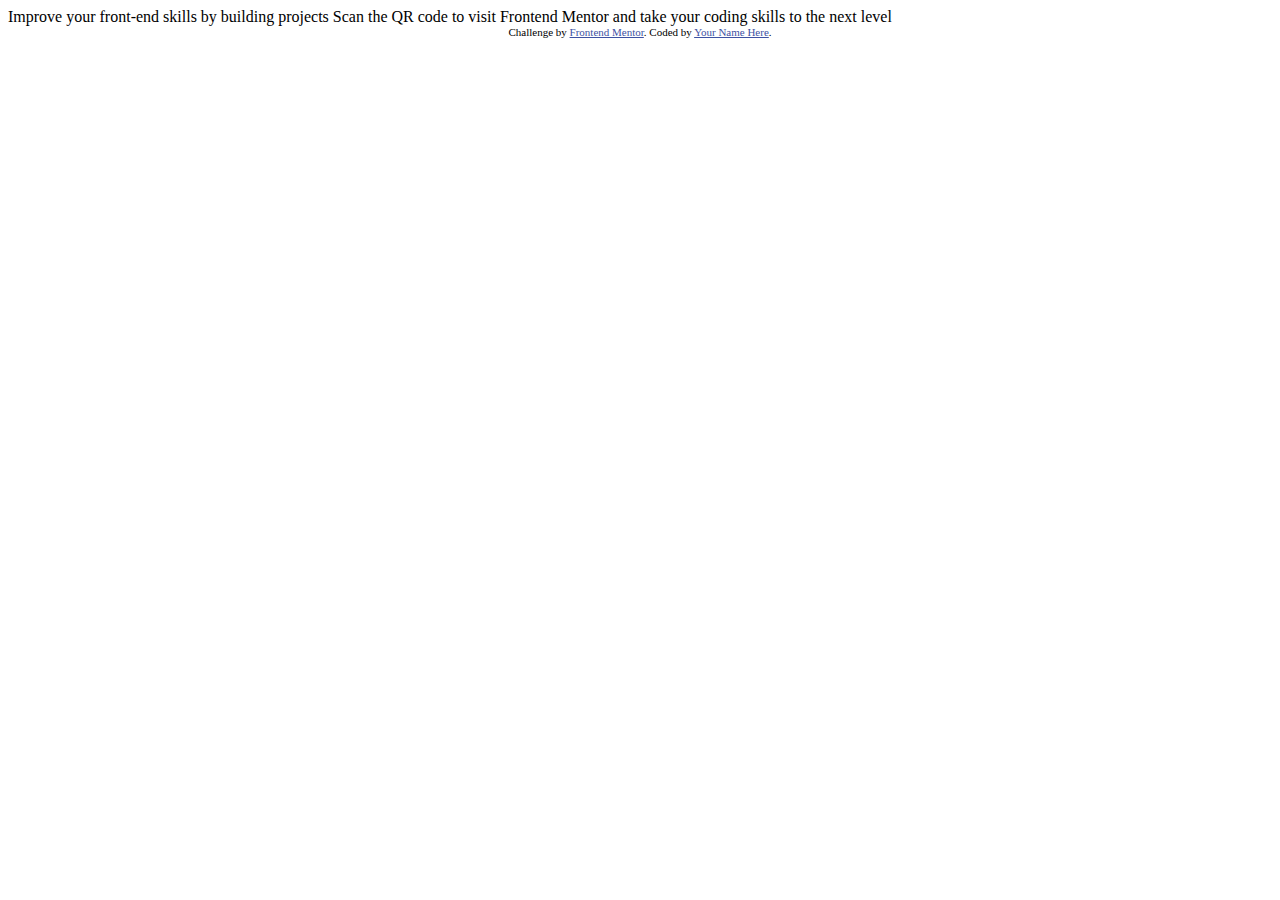
==== d001 - qrcode/qr-code-component-main/index.html @ 812fcf08 "add arquivos" ====
<!DOCTYPE html>
<html lang="en">
<head>
  <meta charset="UTF-8">
  <meta name="viewport" content="width=device-width, initial-scale=1.0"> <!-- displays site properly based on user's device -->

  <link rel="icon" type="image/png" sizes="32x32" href="./images/favicon-32x32.png">
  
  <title>Frontend Mentor | QR code component</title>

  <!-- Feel free to remove these styles or customise in your own stylesheet 👍 -->
  <style>
    .attribution { font-size: 11px; text-align: center; }
    .attribution a { color: hsl(228, 45%, 44%); }
  </style>
</head>
<body>

  Improve your front-end skills by building projects

  Scan the QR code to visit Frontend Mentor and take your coding skills to the next level
  
  <div class="attribution">
    Challenge by <a href="https://www.frontendmentor.io?ref=challenge" target="_blank">Frontend Mentor</a>. 
    Coded by <a href="#">Your Name Here</a>.
  </div>
</body>
</html>
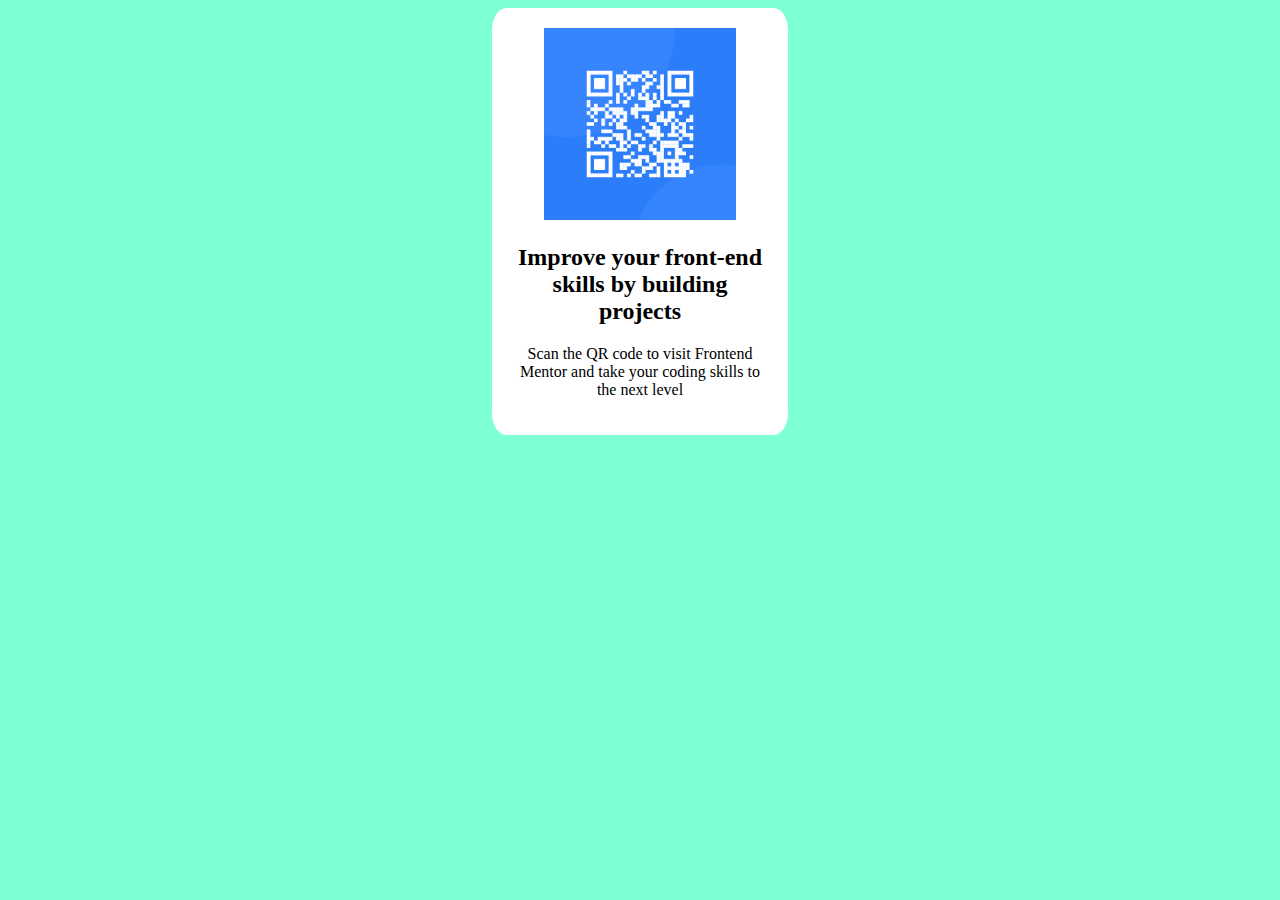
==== commit 71271d2c: "Update index.html" ====
--- a/d001 - qrcode/qr-code-component-main/index.html
+++ b/d001 - qrcode/qr-code-component-main/index.html
@@ -1,28 +1,40 @@
 <!DOCTYPE html>
-<html lang="en">
+<html lang="pt-br">
 <head>
   <meta charset="UTF-8">
   <meta name="viewport" content="width=device-width, initial-scale=1.0"> <!-- displays site properly based on user's device -->
 
   <link rel="icon" type="image/png" sizes="32x32" href="./images/favicon-32x32.png">
-  
   <title>Frontend Mentor | QR code component</title>
 
   <!-- Feel free to remove these styles or customise in your own stylesheet 👍 -->
   <style>
-    .attribution { font-size: 11px; text-align: center; }
-    .attribution a { color: hsl(228, 45%, 44%); }
+    body {
+      background-color: aquamarine;
+    }
+
+    main {
+      text-align: center;
+      background-color: white;
+      width: 40vw;
+      min-width: 20vw;
+      max-width: 15vw;
+      padding: 20px;
+      border-radius: 5%;
+      margin: auto;
+    }
+    main > img{
+      width: 15vw;
+    }
   </style>
 </head>
 <body>
-
-  Improve your front-end skills by building projects
-
-  Scan the QR code to visit Frontend Mentor and take your coding skills to the next level
-  
-  <div class="attribution">
-    Challenge by <a href="https://www.frontendmentor.io?ref=challenge" target="_blank">Frontend Mentor</a>. 
-    Coded by <a href="#">Your Name Here</a>.
-  </div>
+  <main>
+    <img src="images/image-qr-code.png" alt="qr-code">
+    <h2>
+      Improve your front-end skills by building projects
+    </h2>
+    <p>Scan the QR code to visit Frontend Mentor and take your coding skills to the next level</p>
+  </main>
 </body>
 </html>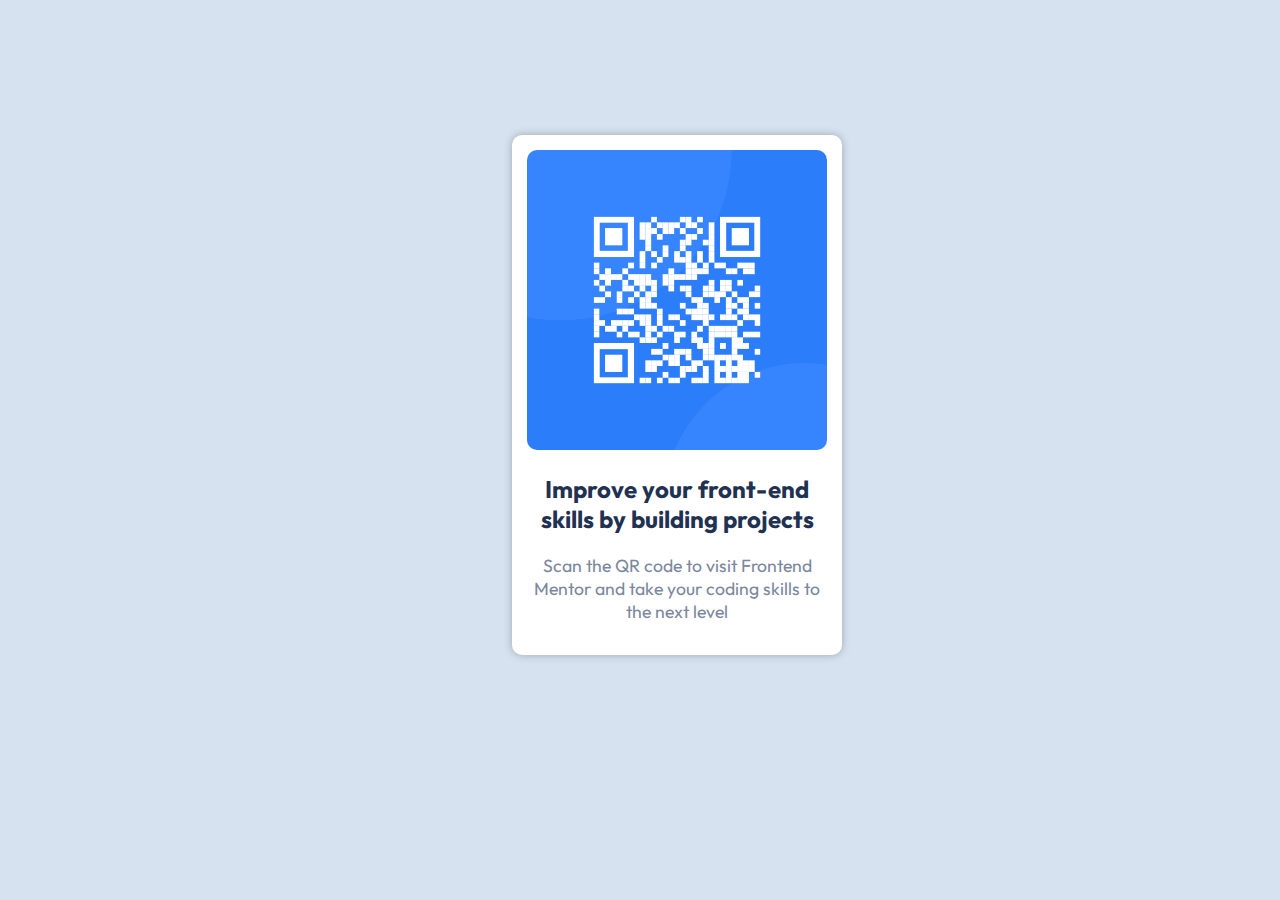
==== commit 61b2a594: "finish" ====
--- a/d001 - qrcode/qr-code-component-main/index.html
+++ b/d001 - qrcode/qr-code-component-main/index.html
@@ -1,40 +1,24 @@
 <!DOCTYPE html>
-<html lang="pt-br">
+<html lang="en">
 <head>
   <meta charset="UTF-8">
   <meta name="viewport" content="width=device-width, initial-scale=1.0"> <!-- displays site properly based on user's device -->
 
   <link rel="icon" type="image/png" sizes="32x32" href="./images/favicon-32x32.png">
+  <link rel="stylesheet" href="style.css">
+  
   <title>Frontend Mentor | QR code component</title>
-
-  <!-- Feel free to remove these styles or customise in your own stylesheet 👍 -->
-  <style>
-    body {
-      background-color: aquamarine;
-    }
-
-    main {
-      text-align: center;
-      background-color: white;
-      width: 40vw;
-      min-width: 20vw;
-      max-width: 15vw;
-      padding: 20px;
-      border-radius: 5%;
-      margin: auto;
-    }
-    main > img{
-      width: 15vw;
-    }
-  </style>
 </head>
 <body>
   <main>
     <img src="images/image-qr-code.png" alt="qr-code">
-    <h2>
-      Improve your front-end skills by building projects
-    </h2>
+    <h2>Improve your front-end skills by building projects</h2>
     <p>Scan the QR code to visit Frontend Mentor and take your coding skills to the next level</p>
+    
+    <div class="attribution">
+      Challenge by <a href="https://www.frontendmentor.io?ref=challenge" target="_blank">Frontend Mentor</a>.
+      Coded by <a href="#">Your Name Here</a>.
+    </div>
   </main>
 </body>
 </html>--- a/d001 - qrcode/qr-code-component-main/style.css
+++ b/d001 - qrcode/qr-code-component-main/style.css
@@ -0,0 +1,42 @@
+@charset 'UTF-8';
+@import url('https://fonts.googleapis.com/css2?family=Outfit:wght@400;700&display=swap');
+
+.attribution { font-size: 11px; text-align: center; display: none;}
+.attribution a { color: hsl(228, 45%, 44%); }
+
+* {
+    font-family: 'Outfit', sans-serif;
+}
+
+body {
+    background-color: hsl(212, 45%, 89%);
+}
+
+main {
+    margin: auto;
+    position: absolute;
+    top: 15%;
+    left: 40%;
+    background-color: white;
+    width: 300px;
+    padding: 15px;
+    border-radius: 10px;
+    box-shadow: 0px 0px 8px rgba(0, 0, 0, 0.26);
+}
+
+main > img {
+    margin: auto;
+    width: 300px;
+    border-radius: 10px;
+}
+
+main > h2 {
+    text-align: center;
+    color: hsl(218, 44%, 22%);
+}
+
+main > p {
+    font-size: 1.1em;
+    text-align: center;
+    color: hsl(220, 15%, 55%);
+}
